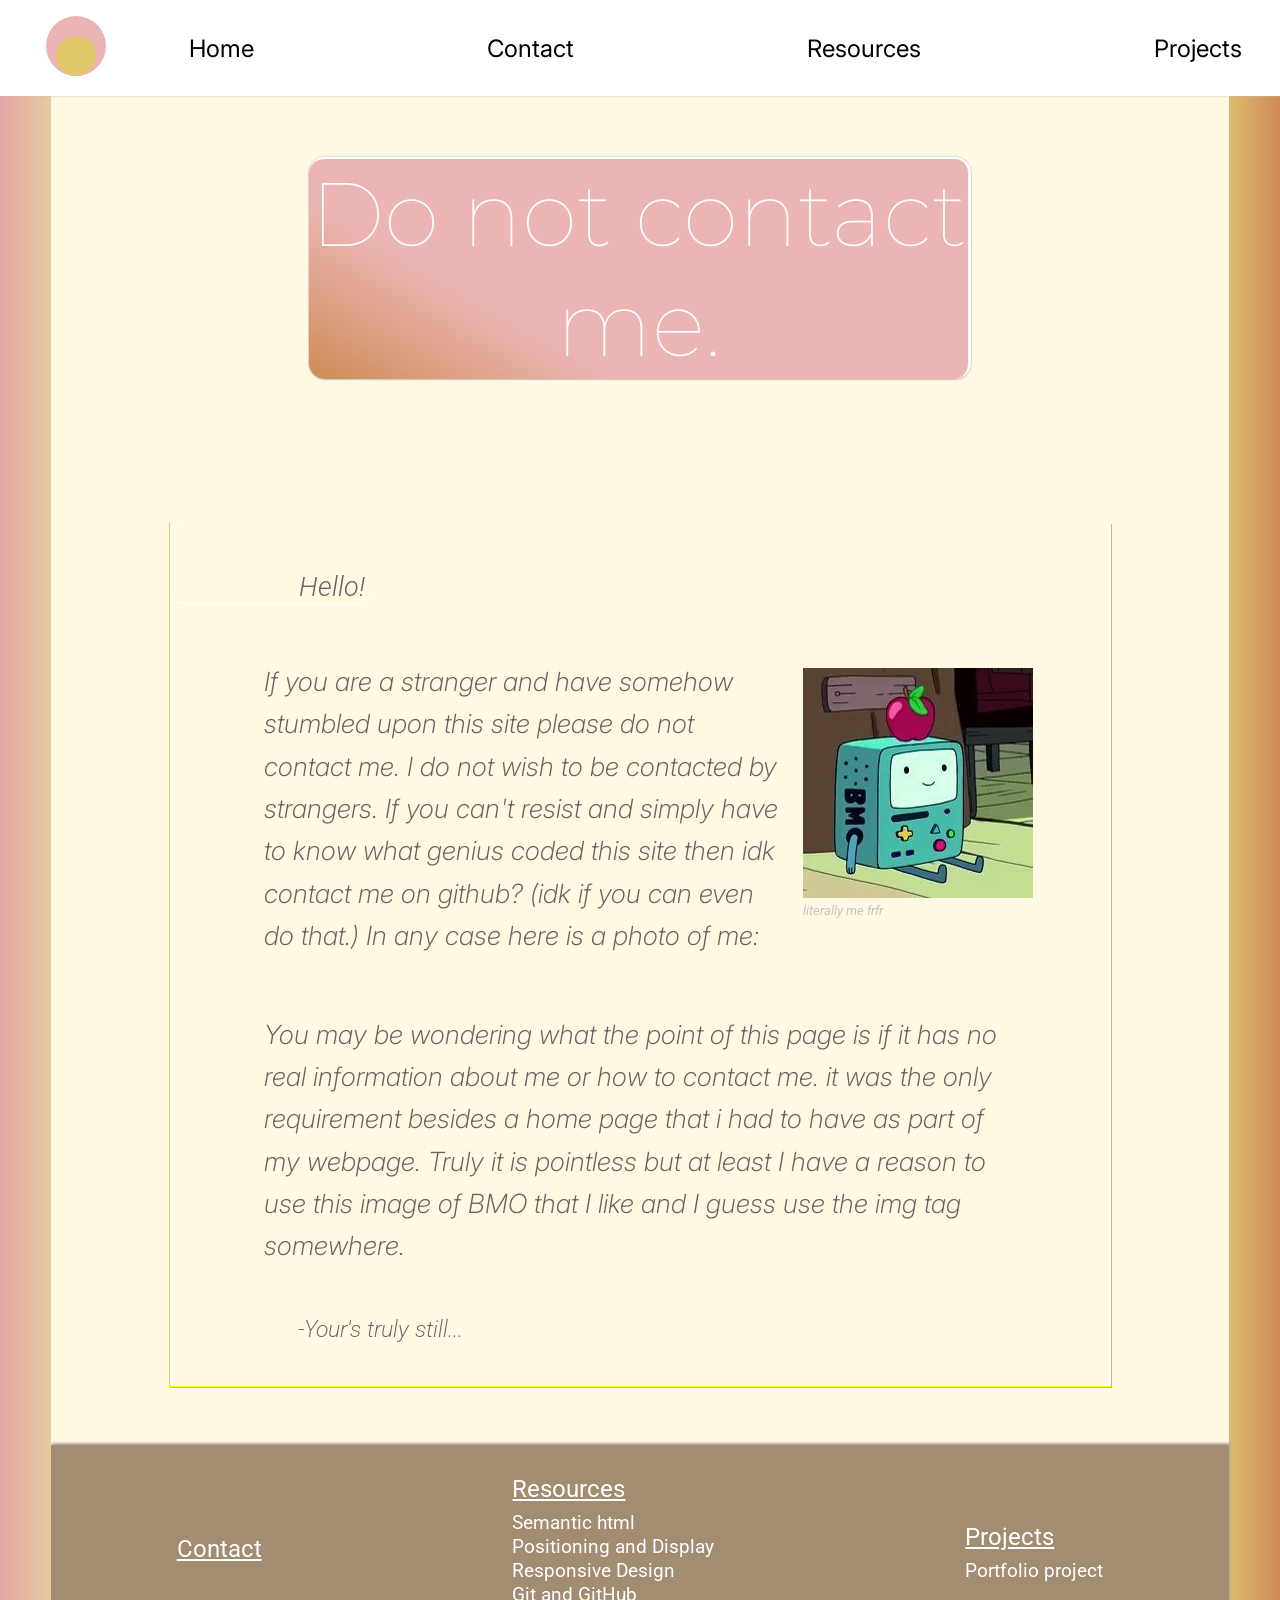
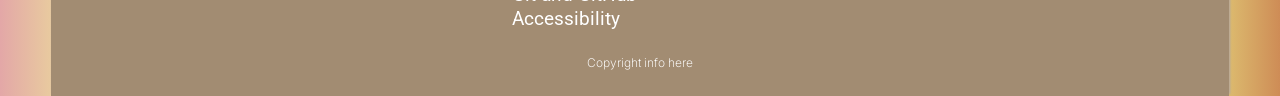
==== pages/contact.html @ eaf4be21 "finished renaming files" ====
<!DOCTYPE html>

<html lang="en-US">
  <head>
    <meta charset="UTF-8">
    <title>Emma cheat sheet</title>
    <link rel="stylesheet" href="../styles/reset.css">
    <link rel="stylesheet" href="../styles/styles.css">
    <link rel="stylesheet" href="../styles/Contact.css">
    <link rel="preconnect" href="https://fonts.googleapis.com">
    <link rel="preconnect" href="https://fonts.gstatic.com" crossorigin>
    <link href="https://fonts.googleapis.com/css2?family=Inter:ital,opsz,wght@0,14..32,100..900;1,14..32,100..900&family=Montserrat:ital,wght@0,100..900;1,100..900&family=Roboto:ital,wght@0,100..900;1,100..900&display=swap" rel="stylesheet">
  </head>
  <body>
    <header>
      <!--placeholder svg for logo-->
      <a href="../index.html">
        <div class="logo">
          <svg width="60" height="60" class="logo">
            <circle cx="30" cy="30" r="30" fill="rgb(236, 181, 181)" />
            <circle cx="30" cy="40" r="20" fill="rgb(226, 200, 106)" />
          </svg>
        </div>
      </a>
      <nav>
        <a href="../index.html">Home</a>
        <a href="Contact.html">Contact</a>
        <a href="#">Resources</a>
        <a href="#">Projects</a>
      </nav>
    </header>
    <main>
      <section>
        <h1>Do not contact me.</h1>
        <div class="letter">
          <h2 class="hello">Hello!</h2>
          <article class="DNC">
            <p>If you are a stranger and have somehow stumbled upon this site please do not contact me. I do not wish to be
            contacted by strangers. If you can't resist and simply have to know what genius coded this site then idk contact
            me on github? (idk if you can even do that.) In any case here is a photo of me:
            </p>
            <figure>
              <img src="../literally me fr.png" class="me">
              <figcaption class="me-caption">literally me frfr</figcaption>
            </figure>
          </article>
          <article class="explanation">
          <p>You may be wondering what the point of this page is if it has no real information about me or how to contact me. 
            it was the only requirement besides a home page that i had to have as part of my webpage. Truly it is pointless
            but at least I have a reason to use this image of BMO that I like and I guess use the img tag somewhere. 
          </p>
          </article>
          <aside class="signoff">-Your's truly still...</aside>
        </div>
      </section>
    </main>
    <footer>
      <div class="footer-lists">
        <a href="Contact.html" class="footer-contact">Contact</a>
        <ul>
            <li class="list-heading"><a href="#">Resources</a></li>
            <li><a href="Semantic-html.HTML">Semantic html</a></li>
            <li><a href="under-construction.html">Positioning and Display</a></li>
            <li><a href="under-construction.html">Responsive Design</a></li>
            <li><a href="under-construction.html">Git and GitHub</a></li>
            <li><a href="under-construction.html">Accessibility</a></li>
        </ul>
        <ul>
            <li class="list-heading"><a href="#">Projects</a></li>
            <li><a href="#">Portfolio project</a></li>
        </ul>
      </div>
      <p class="copyright-info">Copyright info here</p>
    </footer>
  </body>
</html>
---- styles/styles.css ----
/* nav styling */

header {
  display: flex;
  box-shadow: 0px 0.4px 2px rgb(208, 184, 184);
  background-color: white;
  position: fixed;
  width: 100%;
  z-index: 1;
  top: 0;
  align-items: center;
  padding: 0.85rem;
}

nav {
  display: flex;
  justify-content: space-between;
  margin: 0 2rem;
  width: 80rem;
}

nav a {
  font-family: inter;
  color: black;
  text-decoration: none;
  font-size: 1.5rem;
  padding: 1.25rem 1.2rem;
  border-radius: 1rem;
}

nav a:hover {
  background-color: rgb(175, 175, 175);
  transition: background-color 0.2s;
}

.logo {
  margin-left: 1rem;
  margin-right: 1rem;
}

/* body styling */

body {
  /*background-color: rgb(232, 203, 203);*/
  background: #E8CBCB;
  background: linear-gradient(90deg,rgb(227, 167, 167) 0%, rgb(241, 255, 147) 10%, rgb(241, 255, 147) 90%, rgb(206, 140, 86) 100%);
}

main {
  background-color: rgb(255, 249, 228);
  width: 92%;
  min-height: 1000px;
  margin: 5.3em auto 0;
  padding-top: 1em;
  padding-bottom: 3.65rem;
}

/* main content styling */

h1 {
  text-align: center;
  font-size: 5em;
  font-family: Montserrat;
  font-weight: lighter; 
  background-color: rgb(236, 181, 181);
  background: linear-gradient(210deg, rgb(236, 181, 181) 5%, rgb(236, 181, 181) 70%, rgb(206, 140, 86) 100%);
  border-radius: 1rem;
  width: 70%;
  margin: 2.5rem auto 7rem;
  color: white;
  box-shadow: 0px 0.2px 2px grey;
  border-top: solid 2px white;
  border-right: solid 3px white;
}

h2 {
  font-family: roboto;
  font-weight: 300;
  margin: 2rem 0rem;
  background-color: rgb(206, 140, 86);
  background: linear-gradient(110deg, rgb(206, 140, 86) 0%, rgb(206, 140, 86) 92%, rgb(226, 200, 106) 100%);
  width: fit-content;
  padding: 0.4rem;
  border-radius: 0.75rem;
  color: white;
  margin-top: 9rem;
  border-bottom: solid 1.5px white;
  border-left: solid 1.5px white;
  box-shadow: 0px 0.2px 2px grey;
}

section {
  width: 80%;
  margin: 0 auto;
  font-size: 1.125rem;
  padding-top: 1rem;
}

p {
  font-family: inter;
  font-size: 1.65rem;
  font-weight: 250;
  line-height: 2.65rem;
  margin-top: 3.5rem;
}

article {
  margin-top: 5rem;
}

code {
  background-color: white;
  display: inline-block;
  padding: 1.75rem;
  margin-top: 7.5rem;
  box-shadow: 0px 0.2px 2px rgb(150, 134, 134);
  border-left: solid 10px rgb(216, 175, 142);
  border-radius: 5px;
}

table {
  font-family: inter;
  font-weight: 250;
  margin-top: 6rem;
  font-size: 1.45rem;
  border-collapse: separate;
  border-spacing: 0.35rem;
}

th {
  padding-top: 1.5rem;
  padding-bottom: 1.5rem;
  background-color: rgb(214, 182, 155);
  color: white;
  border-radius: 5px;
  box-shadow: 0.1px 0.4px 2px rgb(149, 140, 140);
  border-right: solid 1.5px white;
  border-top: solid 1px white;
}

td {
  background-color: rgb(233, 224, 184);
  padding: 0.95rem 2rem 0.75rem;
  border-radius: 5px;
  box-shadow: 0.1px 0.4px 2px rgb(175, 165, 165);
}


aside {
  margin-top: 1.75rem;
  font-family: roboto;
  color: rgb(103, 99, 99);
}

/* footer styling */

footer {
  background-color: rgb(162, 140, 114);
  height: fit-content;
  width: 92%;
  margin: 0 auto;
  box-shadow: 1px -2px 2px rgb(175, 165, 165);
}

.footer-lists {
  display: flex;
  justify-content: space-around;
  align-items: center;
  font-family: roboto;
  line-height: 1.5rem;
  font-size: 1.2rem;
  padding-top: 1rem;
}

.footer-lists ul, .footer-contact {
  padding-top: 1rem;
}

footer a:hover {
  text-decoration: underline;
}

.copyright-info {
  padding: 0.7rem;
  font-size: 0.75rem;
  margin: 0;
  text-align: center;
}

footer p, footer a {
  color: white;
  text-decoration: none;
}

.list-heading, .footer-contact{
  text-decoration: underline;
  font-size: 1.5rem;
  text-decoration-color: white;
  padding-bottom: 0.6rem;
}

footer a:hover {
  color: rgb(219, 216, 216);
}

/* under construction page */

.cat {
  margin: 5rem 30rem;
}
---- styles/Contact.css ----
.DNC {
    display: flex;
    position: relative;
    width: 80%;
    margin: 0 auto;
}

.me {
    position: relative;
    top: 4rem;
    left: 1rem;
}

.me-caption {
    font-family: roboto;
    font-size: 0.8rem;
    color: rgb(196, 196, 196);
    font-style: italic;
    position: relative;
    top: 4rem; 
    left: 1rem;
}

.explanation {
    width: 80%;
    margin: 3rem auto;
}

.letter {
    border-left: solid rgb(208, 208, 117) 1px;
    border-bottom: solid yellow 1px;
    box-shadow: 1px 1px rgb(184, 183, 183);
    padding-bottom: 1rem;
    color: rgb(103, 99, 99);
    font-style: italic;
}

.hello {
    background-color: none;
    background: none;
    box-shadow: none;
    color: rgb(103, 99, 99);
    padding-top: 3rem;
    padding-left: 8rem;
    margin-bottom: 0;
    padding-bottom: 0;
}

.signoff {
    padding-left: 8rem;
    padding-bottom: 1.7rem;
    font-size: 1.45rem;
    font-weight: 250;
}
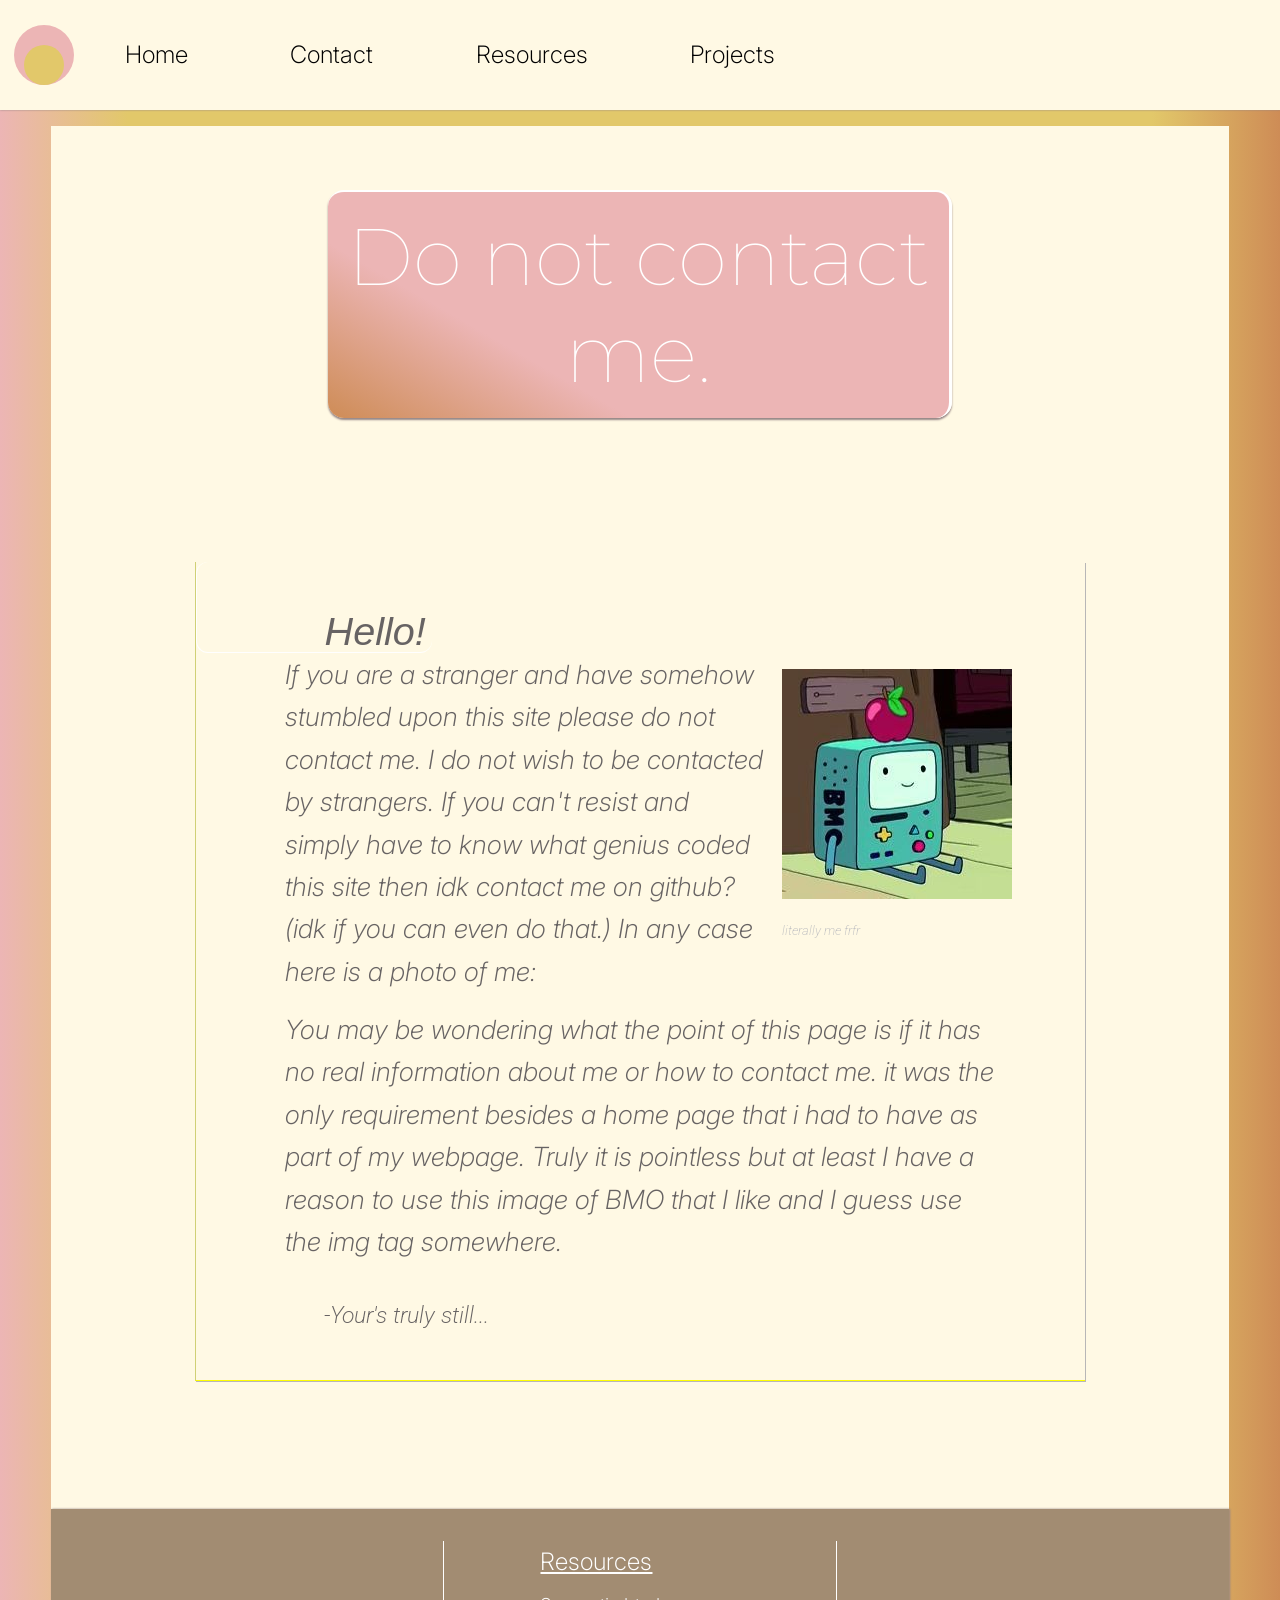
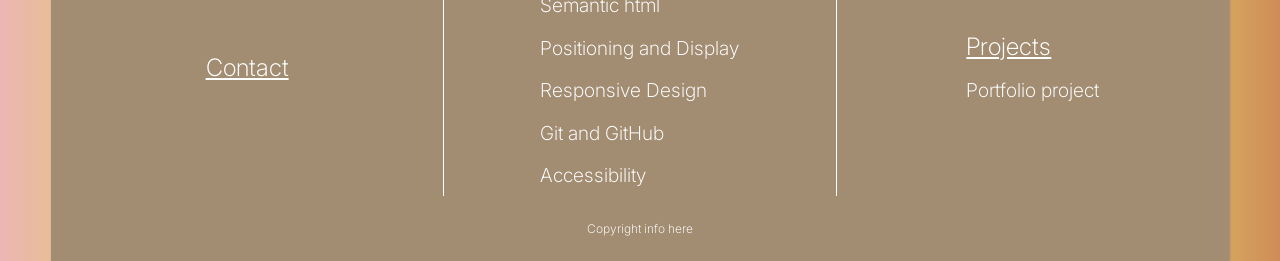
==== commit 2530a809: "updated all pages to new header and footer and fixed refrences to file names" ====
--- a/pages/contact.html
+++ b/pages/contact.html
@@ -6,27 +6,25 @@
     <title>Emma cheat sheet</title>
     <link rel="stylesheet" href="../styles/reset.css">
     <link rel="stylesheet" href="../styles/styles.css">
-    <link rel="stylesheet" href="../styles/Contact.css">
+    <link rel="stylesheet" href="../styles/contact.css">
     <link rel="preconnect" href="https://fonts.googleapis.com">
     <link rel="preconnect" href="https://fonts.gstatic.com" crossorigin>
     <link href="https://fonts.googleapis.com/css2?family=Inter:ital,opsz,wght@0,14..32,100..900;1,14..32,100..900&family=Montserrat:ital,wght@0,100..900;1,100..900&family=Roboto:ital,wght@0,100..900;1,100..900&display=swap" rel="stylesheet">
   </head>
   <body>
-    <header>
+    <header class="site-header">
       <!--placeholder svg for logo-->
       <a href="../index.html">
-        <div class="logo">
-          <svg width="60" height="60" class="logo">
-            <circle cx="30" cy="30" r="30" fill="rgb(236, 181, 181)" />
-            <circle cx="30" cy="40" r="20" fill="rgb(226, 200, 106)" />
-          </svg>
-        </div>
+        <svg width="60" height="60" class="header-logo">
+          <circle cx="30" cy="30" r="30" fill="var(--pink)" />
+          <circle cx="30" cy="40" r="20" fill="rgb(226, 200, 106)" />
+        </svg>
       </a>
-      <nav>
+      <nav class="header-nav">
         <a href="../index.html">Home</a>
-        <a href="Contact.html">Contact</a>
-        <a href="#">Resources</a>
-        <a href="#">Projects</a>
+        <a href="contact.html">Contact</a>
+        <a href="under-construction.html">Resources</a>
+        <a href="under-construction.html">Projects</a>
       </nav>
     </header>
     <main>
@@ -40,7 +38,7 @@
             me on github? (idk if you can even do that.) In any case here is a photo of me:
             </p>
             <figure>
-              <img src="../literally me fr.png" class="me">
+              <img src="../resources/literally-me.png" class="me">
               <figcaption class="me-caption">literally me frfr</figcaption>
             </figure>
           </article>
@@ -55,21 +53,21 @@
       </section>
     </main>
     <footer>
-      <div class="footer-lists">
-        <a href="Contact.html" class="footer-contact">Contact</a>
-        <ul>
-            <li class="list-heading"><a href="#">Resources</a></li>
-            <li><a href="Semantic-html.HTML">Semantic html</a></li>
+      <nav class="footer-nav">
+        <a href="contact.html" class="footer-element footer-contact">Contact</a>
+        <ul class="footer-element">
+            <li><a href="under-construction.html" class="list-header">Resources</a></li>
+            <li><a href="semantic-html.html">Semantic html</a></li>
             <li><a href="under-construction.html">Positioning and Display</a></li>
             <li><a href="under-construction.html">Responsive Design</a></li>
             <li><a href="under-construction.html">Git and GitHub</a></li>
             <li><a href="under-construction.html">Accessibility</a></li>
         </ul>
-        <ul>
-            <li class="list-heading"><a href="#">Projects</a></li>
-            <li><a href="#">Portfolio project</a></li>
+        <ul class="footer-element">
+            <li><a href="under-construction.html" class="list-header">Projects</a></li>
+            <li><a href="under-construction.html">Portfolio project</a></li>
         </ul>
-      </div>
+      </nav>
       <p class="copyright-info">Copyright info here</p>
     </footer>
   </body>
--- a/styles/styles.css
+++ b/styles/styles.css
@@ -1,25 +1,35 @@
+/* Color and Fonts */
+
+:root {
+  --pink: rgb(236, 181, 181);
+  --orange: rgb(206, 140, 86);
+  --gold: rgb(226, 200, 106);
+  --footer-color: rgb(162, 140, 114);
+  --main-background-color: rgb(255, 249, 228);
+  --code-border-color: rgb(216, 175, 142);
+  --shadow-color: rgb(150, 134, 134);
+  --muted-text-color: rgb(103, 99, 99);
+  --heading-font: "Montserrat", Arial, sans-serif;
+  --text-font: "Inter", "Roboto", sans-serif;
+}
+
 /* nav styling */
 
-header {
-  display: flex;
-  box-shadow: 0px 0.4px 2px rgb(208, 184, 184);
-  background-color: white;
-  position: fixed;
-  width: 100%;
-  z-index: 1;
-  top: 0;
+.site-header {
+  display: flex;
+  box-shadow: 0px 0.4px 2px var(--shadow-color);
+  background-color: var(--main-background-color);
   align-items: center;
   padding: 0.85rem;
 }
 
-nav {
-  display: flex;
-  justify-content: space-between;
-  margin: 0 2rem;
-  width: 80rem;
-}
-
-nav a {
+.header-nav {
+  display: flex;
+  gap: 4rem;
+  padding-left: 2rem;
+}
+
+.header-nav a {
   font-family: inter;
   color: black;
   text-decoration: none;
@@ -28,57 +38,68 @@
   border-radius: 1rem;
 }
 
-nav a:hover {
+.header-nav a:hover {
   background-color: rgb(175, 175, 175);
   transition: background-color 0.2s;
 }
 
-.logo {
-  margin-left: 1rem;
-  margin-right: 1rem;
+.header-logo {
+  display: block;
 }
 
 /* body styling */
 
 body {
-  /*background-color: rgb(232, 203, 203);*/
-  background: #E8CBCB;
-  background: linear-gradient(90deg,rgb(227, 167, 167) 0%, rgb(241, 255, 147) 10%, rgb(241, 255, 147) 90%, rgb(206, 140, 86) 100%);
+  background: linear-gradient(90deg, var(--pink) 0%, var(--gold) 10%, var(--gold) 90%, var(--orange) 100%);
+  display: flex;
+  flex-direction: column;
+  min-height: 100vh;
+  font-family: var(--text-font);
+  font-size: 1.65rem;
+  font-weight: 250;
+  line-height: 2.65rem;
 }
 
 main {
-  background-color: rgb(255, 249, 228);
+  background-color: var(--main-background-color);
   width: 92%;
-  min-height: 1000px;
-  margin: 5.3em auto 0;
-  padding-top: 1em;
-  padding-bottom: 3.65rem;
+  margin: 1rem auto 0;
+  flex: 1;
+  padding: 4rem 2rem 8rem;
 }
 
 /* main content styling */
+
+.flow > * + * {
+  margin-top: 6rem;
+}
 
 h1 {
   text-align: center;
-  font-size: 5em;
-  font-family: Montserrat;
-  font-weight: lighter; 
-  background-color: rgb(236, 181, 181);
-  background: linear-gradient(210deg, rgb(236, 181, 181) 5%, rgb(236, 181, 181) 70%, rgb(206, 140, 86) 100%);
+  font-size: 5rem;
+  font-family: var(--heading-font);
+  font-weight: lighter;
+  color: white;
+
+  width: 70%;
+  margin-inline: auto;
+
+  background-color: var(--pink);
+  background: linear-gradient(210deg, var(--pink) 5%, var(--pink) 70%, var(--orange) 100%);
+  padding: 1rem;
   border-radius: 1rem;
-  width: 70%;
-  margin: 2.5rem auto 7rem;
-  color: white;
-  box-shadow: 0px 0.2px 2px grey;
+  box-shadow: 0px 2px 2px var(--shadow-color);
   border-top: solid 2px white;
   border-right: solid 3px white;
+  line-height: normal;
 }
 
 h2 {
-  font-family: roboto;
+  font-family: var(--heading-font);
   font-weight: 300;
   margin: 2rem 0rem;
-  background-color: rgb(206, 140, 86);
-  background: linear-gradient(110deg, rgb(206, 140, 86) 0%, rgb(206, 140, 86) 92%, rgb(226, 200, 106) 100%);
+  background-color: var(--orange);
+  background: linear-gradient(110deg, var(--orange) 0%, var(--orange) 92%, var(--gold) 100%);
   width: fit-content;
   padding: 0.4rem;
   border-radius: 0.75rem;
@@ -86,26 +107,19 @@
   margin-top: 9rem;
   border-bottom: solid 1.5px white;
   border-left: solid 1.5px white;
-  box-shadow: 0px 0.2px 2px grey;
+  box-shadow: 0px 0.2px 2px var(--shadow-color);
 }
 
 section {
   width: 80%;
-  margin: 0 auto;
-  font-size: 1.125rem;
-  padding-top: 1rem;
-}
-
-p {
-  font-family: inter;
-  font-size: 1.65rem;
-  font-weight: 250;
-  line-height: 2.65rem;
-  margin-top: 3.5rem;
-}
-
-article {
-  margin-top: 5rem;
+  margin-inline: auto;
+}
+
+/*specific elements styling*/
+
+aside {
+  font-family: roboto;
+  color: var(--muted-text-color);
 }
 
 code {
@@ -113,8 +127,8 @@
   display: inline-block;
   padding: 1.75rem;
   margin-top: 7.5rem;
-  box-shadow: 0px 0.2px 2px rgb(150, 134, 134);
-  border-left: solid 10px rgb(216, 175, 142);
+  box-shadow: 0px 0.2px 2px var(--shadow-color);
+  border-left: solid 10px var(--code-border-color);
   border-radius: 5px;
 }
 
@@ -130,10 +144,11 @@
 th {
   padding-top: 1.5rem;
   padding-bottom: 1.5rem;
+  /*maybe change background color to code border color*/
   background-color: rgb(214, 182, 155);
   color: white;
   border-radius: 5px;
-  box-shadow: 0.1px 0.4px 2px rgb(149, 140, 140);
+  box-shadow: 0.1px 0.4px 2px var(--shadow-color);
   border-right: solid 1.5px white;
   border-top: solid 1px white;
 }
@@ -142,42 +157,59 @@
   background-color: rgb(233, 224, 184);
   padding: 0.95rem 2rem 0.75rem;
   border-radius: 5px;
-  box-shadow: 0.1px 0.4px 2px rgb(175, 165, 165);
-}
-
-
-aside {
-  margin-top: 1.75rem;
-  font-family: roboto;
-  color: rgb(103, 99, 99);
+  box-shadow: 0.1px 0.4px 2px var(--shadow-color);
 }
 
 /* footer styling */
 
 footer {
-  background-color: rgb(162, 140, 114);
-  height: fit-content;
+  background-color: var(--footer-color);
   width: 92%;
   margin: 0 auto;
-  box-shadow: 1px -2px 2px rgb(175, 165, 165);
-}
-
-.footer-lists {
-  display: flex;
-  justify-content: space-around;
-  align-items: center;
-  font-family: roboto;
-  line-height: 1.5rem;
+  box-shadow: 1px -0.5px 2px var(--shadow-color);
+  text-decoration: none;
+  color: white;
+  padding-top: 2rem;
+}
+
+.footer-nav {
+  display: flex;
+  font-family: var(--text-font);
   font-size: 1.2rem;
-  padding-top: 1rem;
-}
-
-.footer-lists ul, .footer-contact {
-  padding-top: 1rem;
+}
+
+.footer-element {
+  flex: 1;
+  align-content: center;
+  display: grid;
+  justify-content: center;
+}
+
+.footer-element + .footer-element {
+  border-left: solid white 1px;
+}
+
+footer a {
+  color: inherit;
+  text-decoration: none;
 }
 
 footer a:hover {
   text-decoration: underline;
+  color: rgb(219, 216, 216);
+}
+
+/*couldnt get the color right for visited links*/
+
+/*footer a:visited {
+  color: var(--muted-text-color);
+  text-decoration-color: var(--muted-text-color);
+}*/
+
+.list-header, .footer-contact{
+  text-decoration: underline;
+  font-size: 1.5rem;
+  text-decoration-color: white;
 }
 
 .copyright-info {
@@ -187,24 +219,18 @@
   text-align: center;
 }
 
-footer p, footer a {
-  color: white;
-  text-decoration: none;
-}
-
-.list-heading, .footer-contact{
-  text-decoration: underline;
+/* index.html styling */
+
+.flow .signoff {
   font-size: 1.5rem;
-  text-decoration-color: white;
-  padding-bottom: 0.6rem;
-}
-
-footer a:hover {
-  color: rgb(219, 216, 216);
+  margin-top: 2rem;
+  color: var(--muted-text-color);
+  font-style: italic;
 }
 
 /* under construction page */
 
 .cat {
   margin: 5rem 30rem;
-}+}
+
--- a/styles/contact.css
+++ b/styles/contact.css
@@ -0,0 +1,54 @@
+.DNC {
+    display: flex;
+    position: relative;
+    width: 80%;
+    margin: 0 auto;
+}
+
+.me {
+    position: relative;
+    top: 1rem;
+    left: 1rem;
+}
+
+.me-caption {
+    font-family: roboto;
+    font-size: 0.8rem;
+    color: rgb(196, 196, 196);
+    font-style: italic;
+    position: relative;
+    top: 1rem; 
+    left: 1rem;
+}
+
+.explanation {
+    width: 80%;
+    margin: 1rem auto 2rem;
+}
+
+.letter {
+    border-left: solid rgb(208, 208, 117) 1px;
+    border-bottom: solid yellow 1px;
+    box-shadow: 1px 1px rgb(184, 183, 183);
+    padding-bottom: 1rem;
+    color: rgb(103, 99, 99);
+    font-style: italic;
+}
+
+.hello {
+    background-color: none;
+    background: none;
+    box-shadow: none;
+    color: rgb(103, 99, 99);
+    padding-top: 3rem;
+    padding-left: 8rem;
+    margin-bottom: 0;
+    padding-bottom: 0;
+}
+
+.signoff {
+    padding-left: 8rem;
+    padding-bottom: 1.7rem;
+    font-size: 1.45rem;
+    font-weight: 250;
+}
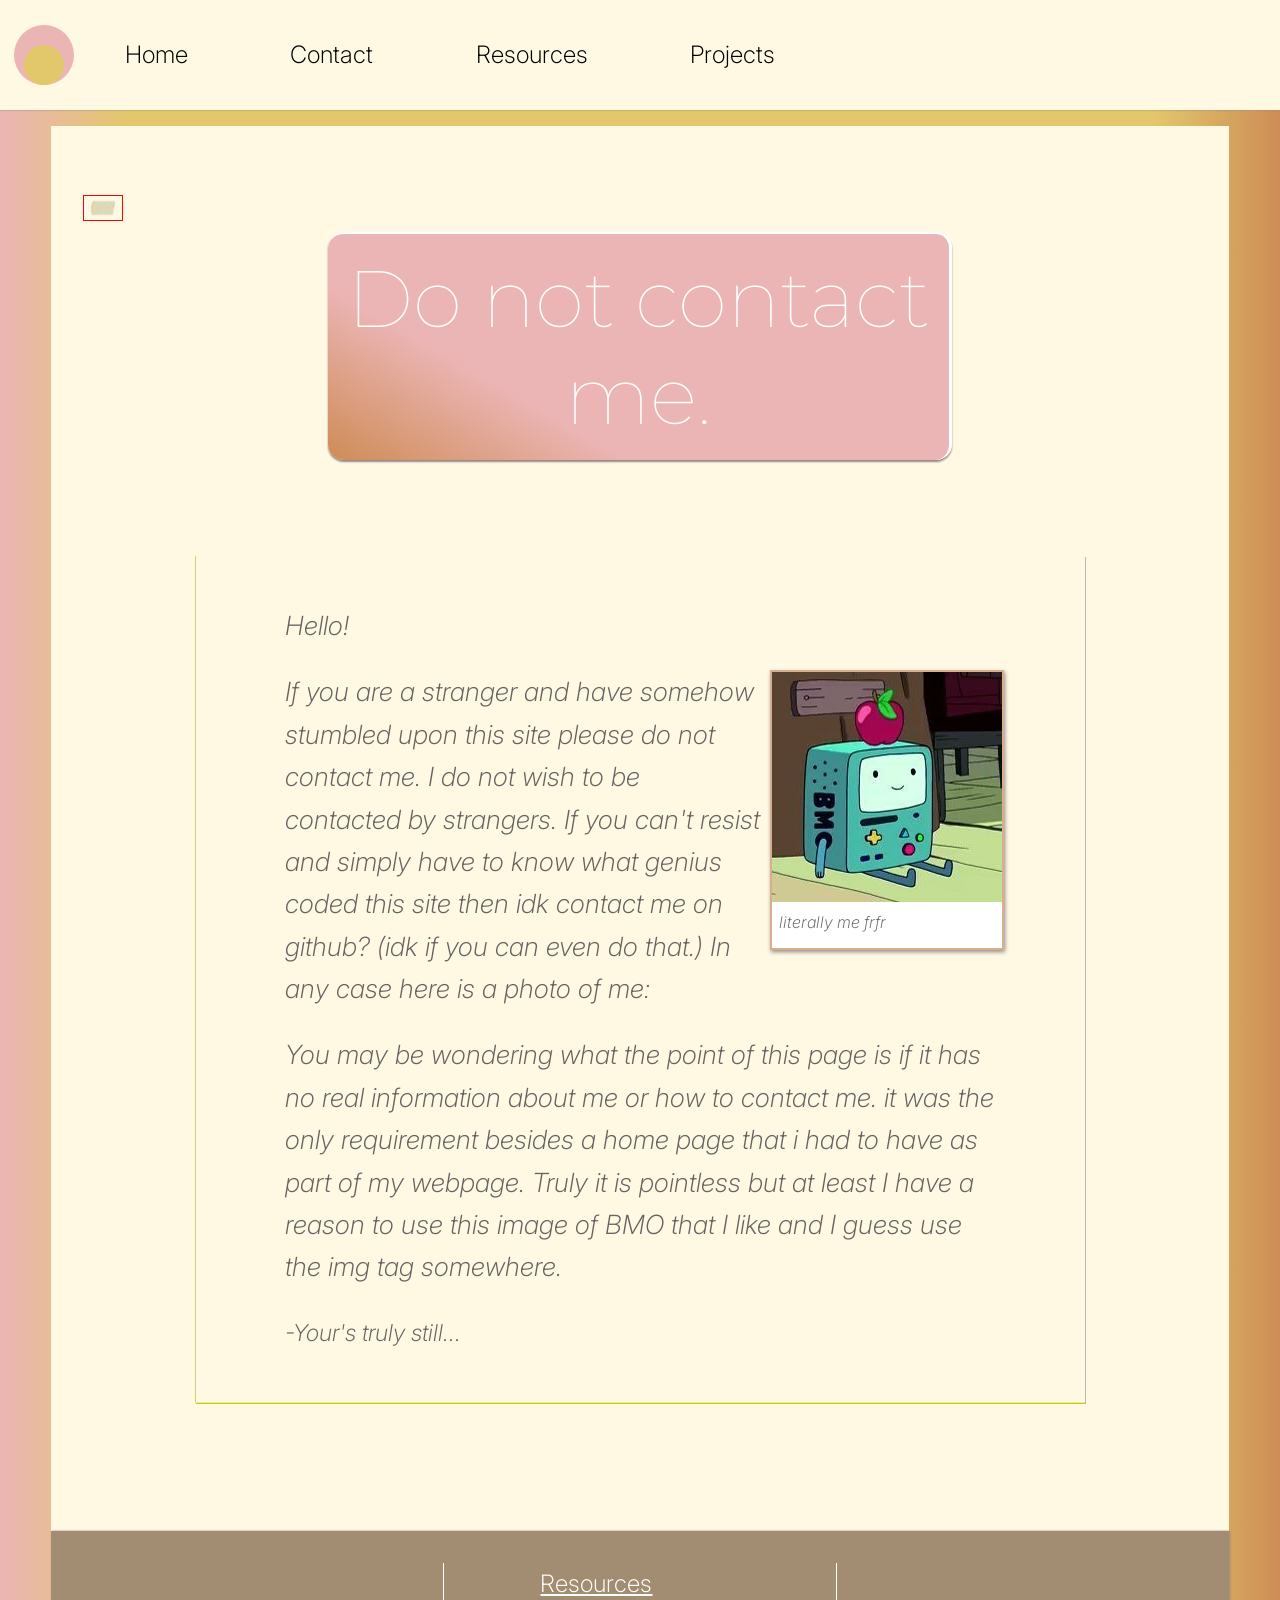
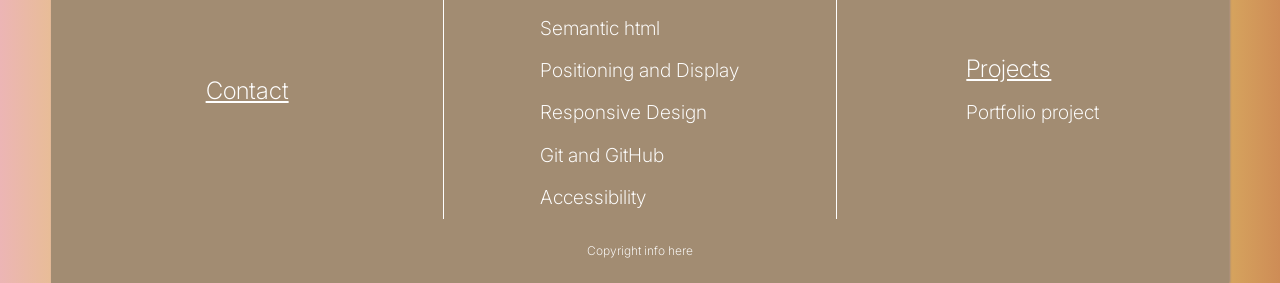
==== commit 0b508ddd: "fixed contact me page and semantic-html" ====
--- a/pages/contact.html
+++ b/pages/contact.html
@@ -28,27 +28,27 @@
       </nav>
     </header>
     <main>
-      <section>
+      <img src="../resources/tape.png" class="tape">
+      <section class="flow">
         <h1>Do not contact me.</h1>
         <div class="letter">
-          <h2 class="hello">Hello!</h2>
-          <article class="DNC">
+          <article class="letter-flow">
+            <p>Hello!</p>
+            <figure class="cute-image">
+              <img src="../resources/literally-me.png">
+              <figcaption class="cute-caption">literally me frfr</figcaption>
+            </figure>
             <p>If you are a stranger and have somehow stumbled upon this site please do not contact me. I do not wish to be
-            contacted by strangers. If you can't resist and simply have to know what genius coded this site then idk contact
-            me on github? (idk if you can even do that.) In any case here is a photo of me:
+              contacted by strangers. If you can't resist and simply have to know what genius coded this site then idk contact
+              me on github? (idk if you can even do that.) In any case here is a photo of me:
             </p>
-            <figure>
-              <img src="../resources/literally-me.png" class="me">
-              <figcaption class="me-caption">literally me frfr</figcaption>
-            </figure>
+            <p>
+              You may be wondering what the point of this page is if it has no real information about me or how to contact me. 
+              it was the only requirement besides a home page that i had to have as part of my webpage. Truly it is pointless
+              but at least I have a reason to use this image of BMO that I like and I guess use the img tag somewhere. 
+            </p>
+            <p class="letter-signoff">-Your's truly still...</p>
           </article>
-          <article class="explanation">
-          <p>You may be wondering what the point of this page is if it has no real information about me or how to contact me. 
-            it was the only requirement besides a home page that i had to have as part of my webpage. Truly it is pointless
-            but at least I have a reason to use this image of BMO that I like and I guess use the img tag somewhere. 
-          </p>
-          </article>
-          <aside class="signoff">-Your's truly still...</aside>
         </div>
       </section>
     </main>
--- a/styles/styles.css
+++ b/styles/styles.css
@@ -97,14 +97,11 @@
 h2 {
   font-family: var(--heading-font);
   font-weight: 300;
-  margin: 2rem 0rem;
   background-color: var(--orange);
   background: linear-gradient(110deg, var(--orange) 0%, var(--orange) 92%, var(--gold) 100%);
-  width: fit-content;
   padding: 0.4rem;
   border-radius: 0.75rem;
   color: white;
-  margin-top: 9rem;
   border-bottom: solid 1.5px white;
   border-left: solid 1.5px white;
   box-shadow: 0px 0.2px 2px var(--shadow-color);
@@ -120,13 +117,13 @@
 aside {
   font-family: roboto;
   color: var(--muted-text-color);
+  font-size: 1.4rem
 }
 
 code {
   background-color: white;
   display: inline-block;
   padding: 1.75rem;
-  margin-top: 7.5rem;
   box-shadow: 0px 0.2px 2px var(--shadow-color);
   border-left: solid 10px var(--code-border-color);
   border-radius: 5px;
@@ -135,7 +132,6 @@
 table {
   font-family: inter;
   font-weight: 250;
-  margin-top: 6rem;
   font-size: 1.45rem;
   border-collapse: separate;
   border-spacing: 0.35rem;
@@ -231,6 +227,9 @@
 /* under construction page */
 
 .cat {
-  margin: 5rem 30rem;
-}
-
+  float: right;
+  margin-left: 1rem;
+  border: var(--code-border-color) 2px solid;
+  box-shadow: 1px 2px 4px var(--shadow-color);
+}
+
--- a/styles/contact.css
+++ b/styles/contact.css
@@ -1,54 +1,53 @@
-.DNC {
-    display: flex;
-    position: relative;
-    width: 80%;
-    margin: 0 auto;
-}
-
-.me {
-    position: relative;
-    top: 1rem;
-    left: 1rem;
-}
-
-.me-caption {
-    font-family: roboto;
-    font-size: 0.8rem;
-    color: rgb(196, 196, 196);
-    font-style: italic;
-    position: relative;
-    top: 1rem; 
-    left: 1rem;
-}
-
-.explanation {
-    width: 80%;
-    margin: 1rem auto 2rem;
-}
-
 .letter {
     border-left: solid rgb(208, 208, 117) 1px;
     border-bottom: solid yellow 1px;
     box-shadow: 1px 1px rgb(184, 183, 183);
-    padding-bottom: 1rem;
     color: rgb(103, 99, 99);
     font-style: italic;
+    padding-top: 1.5rem;
+    padding-bottom: 3rem;
 }
 
-.hello {
-    background-color: none;
-    background: none;
-    box-shadow: none;
-    color: rgb(103, 99, 99);
-    padding-top: 3rem;
-    padding-left: 8rem;
-    margin-bottom: 0;
-    padding-bottom: 0;
+.letter-flow > * {
+    margin-top: 1.5rem;
 }
 
-.signoff {
-    padding-left: 8rem;
-    padding-bottom: 1.7rem;
+.letter article {
+    width: 80%;
+    margin-inline: auto;
+}
+
+.letter-text {
+    display: inline;
+}
+
+.cute-image {
+    position: relative;
+    border: var(--code-border-color) 2px solid;
+    background-color: white;
+    left: 0.5rem;
+    max-height: 280px;
+    max-width: 234px;
+    float: right;
+    box-shadow: 1px 2px 4px var(--shadow-color);
+}
+
+.cute-caption {
+    font-size: 1rem;
+    color: var(--muted-text-color);
+    font-style: italic;
+    position: relative;
+    bottom: 0.8rem;
+    left: 0.4rem;
+}
+
+.tape {
+    max-height: 40px;
+    max-width: 40px;
+    border: red 1px solid;
+}
+
+.letter-signoff {
     font-size: 1.45rem;
     font-weight: 250;
 }
